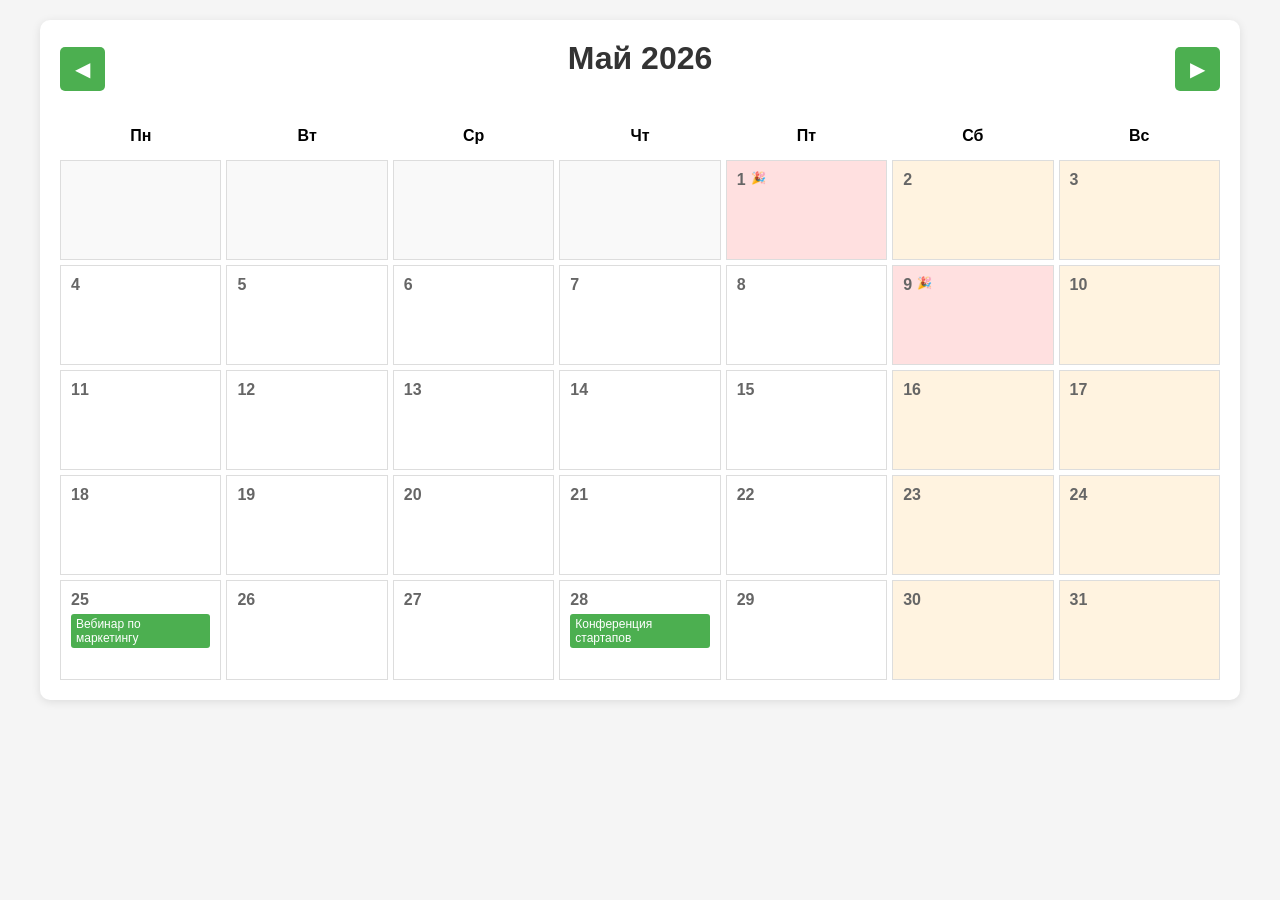
==== index.html @ 9fb7f700 "Первый коммит: календарь с админкой и экспортом" ====
<!DOCTYPE html>
<html lang="ru">
<head>
    <meta charset="UTF-8">
    <meta name="viewport" content="width=device-width, initial-scale=1.0">
    <title>Календарь событий</title>
    <link rel="stylesheet" href="style.css">
</head>
<body>
    <div class="container">
        <div class="calendar-header">
            <button id="prevMonthBtn" class="nav-btn">◀</button>
            <h1 id="monthYearTitle">Май 2026</h1>
            <button id="nextMonthBtn" class="nav-btn">▶</button>
        </div>
        
        <!-- Здесь будет календарь -->
        <div id="calendar"></div>
        
        <!-- Модальное окно для деталей события -->
        <div id="eventModal" class="modal">
            <div class="modal-content">
                <span class="close">&times;</span>
                <h2 id="eventTitle"></h2>
                <p><strong>📅 Дата:</strong> <span id="eventDate"></span></p>
                <p><strong>📍 Место:</strong> <span id="eventLocation"></span></p>
                <p><strong>📞 Контакты:</strong> <span id="eventContacts"></span></p>
                <p><strong>🔗 Регистрация:</strong> <a href="#" id="eventLink" target="_blank">Перейти</a></p>
                
                <!-- НОВЫЕ КНОПКИ -->
                <div class="event-actions">
                    <button id="downloadIcsBtn" class="action-btn">📅 Скачать для календаря (.ics)</button>
                    <button id="shareEventBtn" class="action-btn share-btn">🔗 Поделиться событием</button>
                </div>
            </div>
            </div>
        </div>
    </div>
    
    <script src="script.js"></script>
</body>
</html>
---- style.css ----
* {
    margin: 0;
    padding: 0;
    box-sizing: border-box;
}

body {
    font-family: Arial, sans-serif;
    background: #f5f5f5;
    padding: 20px;
}

.container {
    max-width: 1200px;
    margin: 0 auto;
    background: white;
    border-radius: 10px;
    padding: 20px;
    box-shadow: 0 2px 10px rgba(0,0,0,0.1);
}

h1 {
    text-align: center;
    margin-bottom: 20px;
    color: #333;
}

/* Календарь */
#calendar {
    display: grid;
    grid-template-columns: repeat(7, 1fr);
    gap: 5px;
}

.calendar-day {
    border: 1px solid #ddd;
    min-height: 100px;
    padding: 10px;
    background: white;
    cursor: pointer;
    transition: 0.3s;
}

.calendar-day:hover {
    background: #f0f0f0;
    transform: scale(1.02);
}

.calendar-day.empty {
    background: #f9f9f9;
    cursor: default;
}

.day-number {
    font-weight: bold;
    margin-bottom: 5px;
    color: #666;
}

.event {
    background: #4CAF50;
    color: white;
    padding: 3px 5px;
    border-radius: 3px;
    font-size: 12px;
    margin-top: 3px;
    cursor: pointer;
    transition: 0.2s;
}

.event:hover {
    background: #45a049;
}

/* Модальное окно */
.modal {
    display: none;
    position: fixed;
    z-index: 1;
    left: 0;
    top: 0;
    width: 100%;
    height: 100%;
    background: rgba(0,0,0,0.5);
}

.modal-content {
    background: white;
    margin: 15% auto;
    padding: 20px;
    width: 90%;
    max-width: 500px;
    border-radius: 10px;
    position: relative;
}

.close {
    position: absolute;
    right: 20px;
    top: 10px;
    font-size: 28px;
    cursor: pointer;
}

.close:hover {
    color: red;
}
/* Навигация */
.calendar-header {
    display: flex;
    justify-content: space-between;
    align-items: center;
    margin-bottom: 20px;
}

.nav-btn {
    background: #4CAF50;
    color: white;
    border: none;
    font-size: 20px;
    padding: 10px 15px;
    cursor: pointer;
    border-radius: 5px;
    transition: 0.3s;
}

.nav-btn:hover {
    background: #45a049;
    transform: scale(1.05);
}

/* Выходные */
.calendar-day.weekend {
    background: #fff3e0;
}

/* Праздники */
.calendar-day.holiday {
    background: #ffe0e0;
    position: relative;
}

.calendar-day.holiday .day-number::after {
    content: "🎉";
    position: absolute;
    margin-left: 5px;
    font-size: 12px;
}

/* Текущий день (опционально) */
.calendar-day.today {
    border: 2px solid #4CAF50;
    background: #e8f5e9;
}
/* Кнопки действий в модальном окне */
.event-actions {
    display: flex;
    gap: 10px;
    margin-top: 20px;
    justify-content: center;
    flex-wrap: wrap;
}

.action-btn {
    background: #4CAF50;
    color: white;
    border: none;
    padding: 10px 15px;
    border-radius: 5px;
    cursor: pointer;
    font-size: 14px;
    transition: 0.3s;
}

.action-btn:hover {
    background: #45a049;
    transform: scale(1.02);
}

.share-btn {
    background: #2196F3;
}

.share-btn:hover {
    background: #0b7dda;
}

/* Уведомление о копировании */
.toast-notification {
    position: fixed;
    bottom: 20px;
    left: 50%;
    transform: translateX(-50%);
    background: #333;
    color: white;
    padding: 12px 24px;
    border-radius: 8px;
    z-index: 2000;
    animation: fadeInOut 2s ease;
}

@keyframes fadeInOut {
    0% { opacity: 0; transform: translateX(-50%) translateY(20px); }
    15% { opacity: 1; transform: translateX(-50%) translateY(0); }
    85% { opacity: 1; transform: translateX(-50%) translateY(0); }
    100% { opacity: 0; transform: translateX(-50%) translateY(-20px); }
}
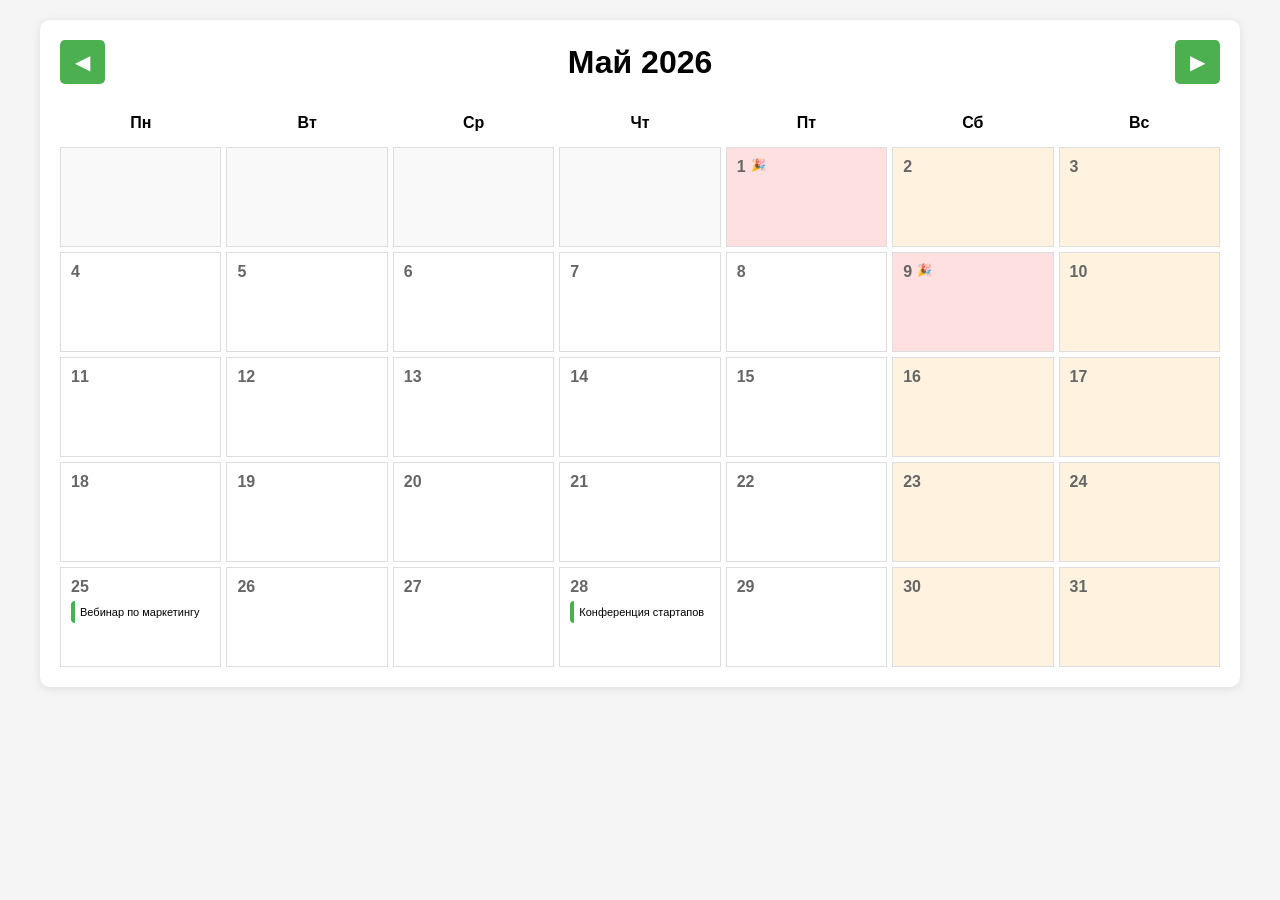
==== commit 71b08f87: "Финальная версия: админка с картинками и демо-событиями" ====
--- a/index.html
+++ b/index.html
@@ -14,25 +14,23 @@
             <button id="nextMonthBtn" class="nav-btn">▶</button>
         </div>
         
-        <!-- Здесь будет календарь -->
         <div id="calendar"></div>
         
-        <!-- Модальное окно для деталей события -->
+        <!-- Модальное окно -->
         <div id="eventModal" class="modal">
             <div class="modal-content">
                 <span class="close">&times;</span>
+                <img id="eventImage" class="event-poster" style="display: none;">
                 <h2 id="eventTitle"></h2>
                 <p><strong>📅 Дата:</strong> <span id="eventDate"></span></p>
                 <p><strong>📍 Место:</strong> <span id="eventLocation"></span></p>
                 <p><strong>📞 Контакты:</strong> <span id="eventContacts"></span></p>
                 <p><strong>🔗 Регистрация:</strong> <a href="#" id="eventLink" target="_blank">Перейти</a></p>
                 
-                <!-- НОВЫЕ КНОПКИ -->
                 <div class="event-actions">
                     <button id="downloadIcsBtn" class="action-btn">📅 Скачать для календаря (.ics)</button>
                     <button id="shareEventBtn" class="action-btn share-btn">🔗 Поделиться событием</button>
                 </div>
-            </div>
             </div>
         </div>
     </div>
--- a/style.css
+++ b/style.css
@@ -19,10 +19,28 @@
     box-shadow: 0 2px 10px rgba(0,0,0,0.1);
 }
 
-h1 {
-    text-align: center;
+/* Навигация */
+.calendar-header {
+    display: flex;
+    justify-content: space-between;
+    align-items: center;
     margin-bottom: 20px;
-    color: #333;
+}
+
+.nav-btn {
+    background: #4CAF50;
+    color: white;
+    border: none;
+    font-size: 20px;
+    padding: 10px 15px;
+    cursor: pointer;
+    border-radius: 5px;
+    transition: 0.3s;
+}
+
+.nav-btn:hover {
+    background: #45a049;
+    transform: scale(1.05);
 }
 
 /* Календарь */
@@ -57,19 +75,61 @@
     color: #666;
 }
 
+/* Выходные */
+.calendar-day.weekend {
+    background: #fff3e0;
+}
+
+/* Праздники */
+.calendar-day.holiday {
+    background: #ffe0e0;
+    position: relative;
+}
+
+.calendar-day.holiday .day-number::after {
+    content: "🎉";
+    position: absolute;
+    margin-left: 5px;
+    font-size: 12px;
+}
+
+/* Текущий день */
+.calendar-day.today {
+    border: 2px solid #4CAF50;
+    background: #e8f5e9;
+}
+
+/* Карточка события с картинкой */
 .event {
-    background: #4CAF50;
-    color: white;
-    padding: 3px 5px;
-    border-radius: 3px;
-    font-size: 12px;
-    margin-top: 3px;
+    background: white;
+    border-left: 4px solid #4CAF50;
+    padding: 5px;
+    margin-top: 5px;
+    border-radius: 4px;
+    font-size: 11px;
     cursor: pointer;
     transition: 0.2s;
+    display: flex;
+    gap: 5px;
+    align-items: center;
 }
 
 .event:hover {
-    background: #45a049;
+    transform: translateX(2px);
+    box-shadow: 0 2px 4px rgba(0,0,0,0.1);
+}
+
+.event-thumb {
+    width: 24px;
+    height: 24px;
+    border-radius: 4px;
+    object-fit: cover;
+    background: #f0f0f0;
+}
+
+.event-title {
+    flex: 1;
+    font-weight: 500;
 }
 
 /* Модальное окно */
@@ -86,7 +146,7 @@
 
 .modal-content {
     background: white;
-    margin: 15% auto;
+    margin: 5% auto;
     padding: 20px;
     width: 90%;
     max-width: 500px;
@@ -105,54 +165,17 @@
 .close:hover {
     color: red;
 }
-/* Навигация */
-.calendar-header {
-    display: flex;
-    justify-content: space-between;
-    align-items: center;
-    margin-bottom: 20px;
-}
-
-.nav-btn {
-    background: #4CAF50;
-    color: white;
-    border: none;
-    font-size: 20px;
-    padding: 10px 15px;
-    cursor: pointer;
-    border-radius: 5px;
-    transition: 0.3s;
-}
-
-.nav-btn:hover {
-    background: #45a049;
-    transform: scale(1.05);
-}
-
-/* Выходные */
-.calendar-day.weekend {
-    background: #fff3e0;
-}
-
-/* Праздники */
-.calendar-day.holiday {
-    background: #ffe0e0;
-    position: relative;
-}
-
-.calendar-day.holiday .day-number::after {
-    content: "🎉";
-    position: absolute;
-    margin-left: 5px;
-    font-size: 12px;
-}
-
-/* Текущий день (опционально) */
-.calendar-day.today {
-    border: 2px solid #4CAF50;
-    background: #e8f5e9;
-}
-/* Кнопки действий в модальном окне */
+
+/* Картинка в модальном окне */
+.event-poster {
+    width: 100%;
+    max-height: 200px;
+    object-fit: cover;
+    border-radius: 8px;
+    margin-bottom: 15px;
+}
+
+/* Кнопки действий */
 .event-actions {
     display: flex;
     gap: 10px;
@@ -185,7 +208,7 @@
     background: #0b7dda;
 }
 
-/* Уведомление о копировании */
+/* Уведомление */
 .toast-notification {
     position: fixed;
     bottom: 20px;
@@ -204,4 +227,11 @@
     15% { opacity: 1; transform: translateX(-50%) translateY(0); }
     85% { opacity: 1; transform: translateX(-50%) translateY(0); }
     100% { opacity: 0; transform: translateX(-50%) translateY(-20px); }
+}
+.edit-btn {
+    background: #2196F3;
+}
+
+.edit-btn:hover {
+    background: #0b7dda;
 }
